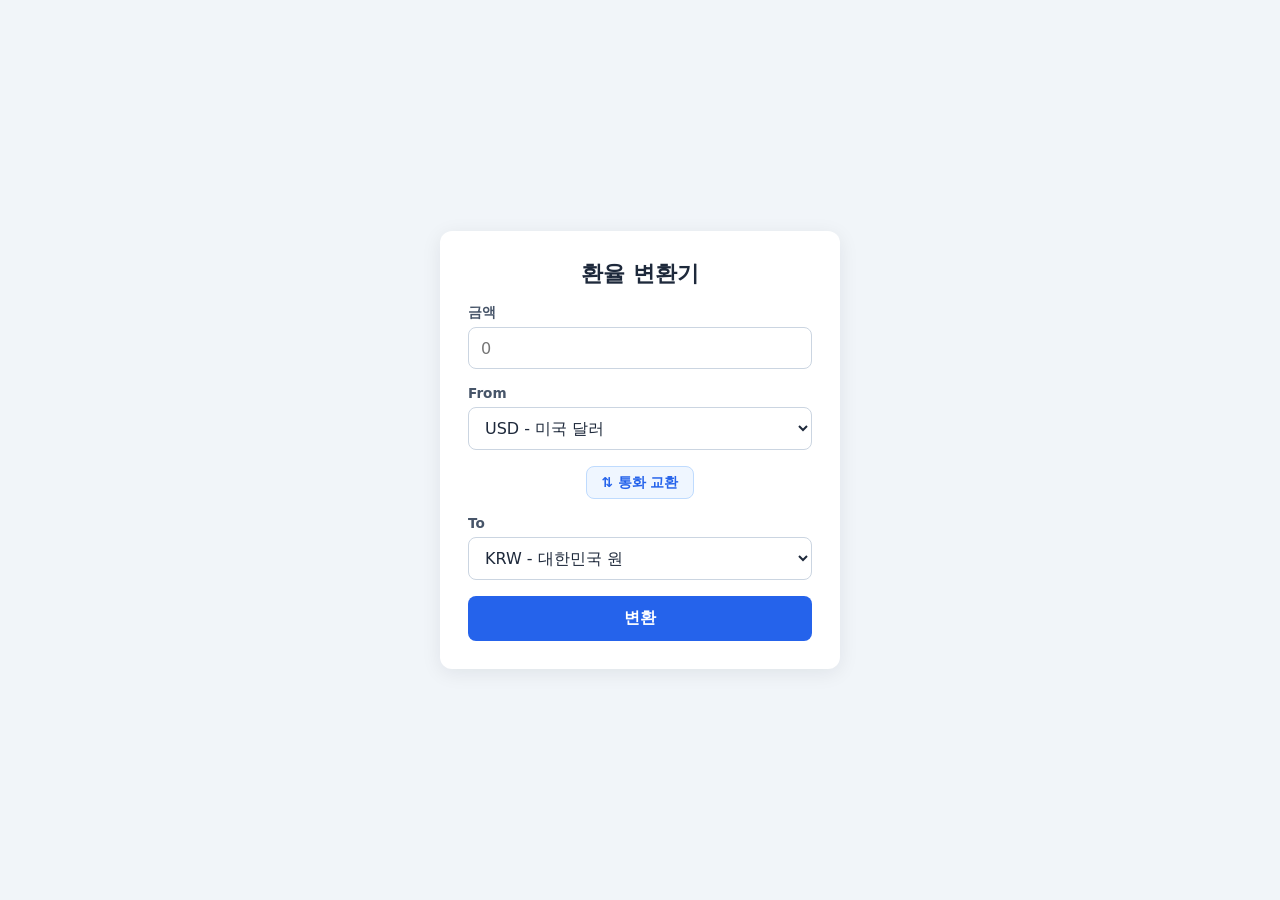
==== fxconveter/index.html @ dca4a6d1 "Initial commit: My portfolio with 3 projects Co-Authored-By: Claude Opus 5 (1M context) <noreply@ant" ====
<!DOCTYPE html>
<html lang="ko">
<head>
  <meta charset="utf-8">
  <meta name="viewport" content="width=device-width, initial-scale=1">
  <title>환율 변환기</title>
  <link rel="stylesheet" href="style.css">
</head>
<body>
  <main class="card">
    <h1>환율 변환기</h1>

    <div class="field">
      <label for="amount">금액</label>
      <input id="amount" type="number" inputmode="decimal" min="0" step="any" placeholder="0">
    </div>

    <div class="field">
      <label for="from">From</label>
      <select id="from">
        <option value="USD" selected>USD - 미국 달러</option>
        <option value="EUR">EUR - 유로</option>
        <option value="KRW">KRW - 대한민국 원</option>
        <option value="JPY">JPY - 일본 엔</option>
      </select>
    </div>

    <button id="swap-btn" type="button" class="swap" title="From과 To 통화를 교환합니다">⇅ 통화 교환</button>

    <div class="field">
      <label for="to">To</label>
      <select id="to">
        <option value="USD">USD - 미국 달러</option>
        <option value="EUR">EUR - 유로</option>
        <option value="KRW" selected>KRW - 대한민국 원</option>
        <option value="JPY">JPY - 일본 엔</option>
      </select>
    </div>

    <button id="convert" type="button">변환</button>

    <div id="result" class="result" aria-live="polite"></div>
  </main>

  <script src="main.js" defer></script>
</body>
</html>
---- fxconveter/style.css ----
* {
  box-sizing: border-box;
}

body {
  margin: 0;
  min-height: 100vh;
  display: flex;
  align-items: center;
  justify-content: center;
  padding: 1.5rem;
  font-family: "Segoe UI", "Malgun Gothic", system-ui, sans-serif;
  background: #f1f5f9;
  color: #1e293b;
}

.card {
  width: 100%;
  max-width: 400px;
  display: flex;
  flex-direction: column;
  gap: 1rem;
  padding: 1.75rem;
  background: #fff;
  border-radius: 12px;
  box-shadow: 0 4px 20px rgba(15, 23, 42, 0.08);
}

h1 {
  margin: 0;
  font-size: 1.35rem;
  text-align: center;
}

.field {
  display: flex;
  flex-direction: column;
  gap: 0.35rem;
}

label {
  font-size: 0.85rem;
  font-weight: 600;
  color: #475569;
}

input,
select {
  width: 100%;
  padding: 0.65rem 0.75rem;
  font-size: 1rem;
  font-family: inherit;
  color: inherit;
  background: #fff;
  border: 1px solid #cbd5e1;
  border-radius: 8px;
}

input:focus,
select:focus {
  outline: 2px solid #2563eb;
  outline-offset: 1px;
  border-color: #2563eb;
}

button {
  padding: 0.75rem;
  font-size: 1rem;
  font-family: inherit;
  font-weight: 600;
  color: #fff;
  background: #2563eb;
  border: none;
  border-radius: 8px;
  cursor: pointer;
}

button:hover:not(:disabled) {
  background: #1d4ed8;
}

button:disabled {
  background: #94a3b8;
  cursor: not-allowed;
}

button.swap {
  align-self: center;
  padding: 0.4rem 0.9rem;
  font-size: 0.85rem;
  color: #2563eb;
  background: #eff6ff;
  border: 1px solid #bfdbfe;
}

button.swap:hover:not(:disabled) {
  background: #dbeafe;
}

.result {
  min-height: 1.5rem;
  padding: 0.75rem;
  font-size: 1.05rem;
  font-weight: 600;
  text-align: center;
  background: #f8fafc;
  border: 1px dashed #cbd5e1;
  border-radius: 8px;
  word-break: break-word;
}

.result:empty {
  display: none;
}

.result .rate {
  display: block;
  margin-top: 0.35rem;
  font-size: 0.8rem;
  font-weight: 400;
  color: #64748b;
}

.result.error {
  color: #b91c1c;
  font-weight: 500;
  background: #fef2f2;
  border-color: #fecaca;
}
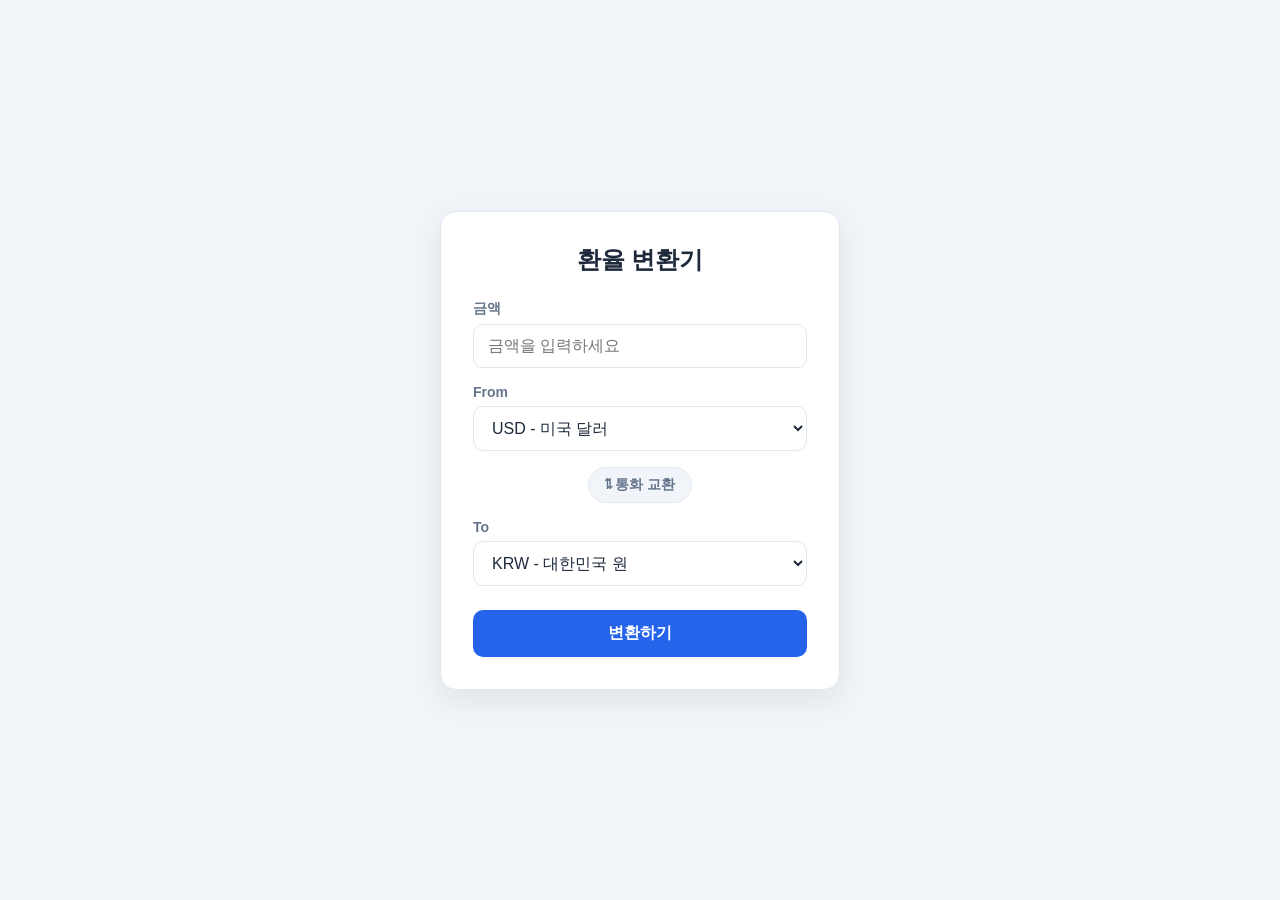
==== commit acf0c7c4: "Initial commit: MY Portfolio app completed Co-Authored-By: Claude Opus 5 (1M context) <noreply@anthr" ====
--- a/fxconveter/index.html
+++ b/fxconveter/index.html
@@ -1,35 +1,51 @@
 <!DOCTYPE html>
 <html lang="ko">
 <head>
-  <meta charset="utf-8">
-  <meta name="viewport" content="width=device-width, initial-scale=1">
+  <meta charset="UTF-8">
+  <meta name="viewport" content="width=device-width, initial-scale=1.0">
   <title>환율 변환기</title>
   <link rel="stylesheet" href="style.css">
 </head>
 <body>
-  <main class="card">
-    <h1>환율 변환기</h1>
+  <main class="converter">
+    <h1 class="converter__title">환율 변환기</h1>
 
-    <div class="field">
-      <label for="amount">금액</label>
-      <input id="amount" type="number" inputmode="decimal" min="0" step="any" placeholder="0">
+    <!-- 금액 입력 -->
+    <div class="converter__field">
+      <label class="converter__label" for="amount">금액</label>
+      <input
+        class="converter__input"
+        id="amount"
+        type="number"
+        min="0"
+        step="any"
+        inputmode="decimal"
+        placeholder="금액을 입력하세요"
+      >
     </div>
 
-    <div class="field">
-      <label for="from">From</label>
-      <select id="from">
-        <option value="USD" selected>USD - 미국 달러</option>
+    <!-- 변환할 통화 선택 -->
+    <div class="converter__field">
+      <label class="converter__label" for="from">From</label>
+      <select class="converter__select" id="from">
+        <option value="USD">USD - 미국 달러</option>
         <option value="EUR">EUR - 유로</option>
         <option value="KRW">KRW - 대한민국 원</option>
         <option value="JPY">JPY - 일본 엔</option>
       </select>
     </div>
 
-    <button id="swap-btn" type="button" class="swap" title="From과 To 통화를 교환합니다">⇅ 통화 교환</button>
+    <!-- 통화 교환 버튼 -->
+    <button
+      class="converter__swap"
+      id="swap-btn"
+      type="button"
+      aria-label="From과 To 통화 교환"
+    >⇅ 통화 교환</button>
 
-    <div class="field">
-      <label for="to">To</label>
-      <select id="to">
+    <div class="converter__field">
+      <label class="converter__label" for="to">To</label>
+      <select class="converter__select" id="to">
         <option value="USD">USD - 미국 달러</option>
         <option value="EUR">EUR - 유로</option>
         <option value="KRW" selected>KRW - 대한민국 원</option>
@@ -37,9 +53,11 @@
       </select>
     </div>
 
-    <button id="convert" type="button">변환</button>
+    <!-- 변환 버튼 -->
+    <button class="converter__button" id="convert" type="button">변환하기</button>
 
-    <div id="result" class="result" aria-live="polite"></div>
+    <!-- 결과 표시 영역 -->
+    <div class="converter__result" id="result" aria-live="polite"></div>
   </main>
 
   <script src="main.js" defer></script>
--- a/fxconveter/style.css
+++ b/fxconveter/style.css
@@ -1,129 +1,175 @@
+/* 기본 초기화 */
 * {
+  margin: 0;
+  padding: 0;
   box-sizing: border-box;
 }
 
+/* 색상/그림자 값을 한곳에서 관리 */
+:root {
+  --bg: #f1f5f9;
+  --card: #ffffff;
+  --border: #e2e8f0;
+  --text: #1e293b;
+  --text-dim: #64748b;
+  --accent: #2563eb;
+  --accent-hover: #1d4ed8;
+  --error: #dc2626;
+  --shadow: 0 10px 30px rgba(15, 23, 42, 0.08);
+}
+
+/* 카드를 화면 중앙에 배치 */
 body {
-  margin: 0;
-  min-height: 100vh;
   display: flex;
   align-items: center;
   justify-content: center;
-  padding: 1.5rem;
-  font-family: "Segoe UI", "Malgun Gothic", system-ui, sans-serif;
-  background: #f1f5f9;
-  color: #1e293b;
+  min-height: 100vh;
+  padding: 24px;
+  background: var(--bg);
+  color: var(--text);
+  font-family: "Segoe UI", "Pretendard", "Malgun Gothic", sans-serif;
 }
 
-.card {
+/* 변환기 카드 */
+.converter {
   width: 100%;
   max-width: 400px;
-  display: flex;
-  flex-direction: column;
-  gap: 1rem;
-  padding: 1.75rem;
-  background: #fff;
-  border-radius: 12px;
-  box-shadow: 0 4px 20px rgba(15, 23, 42, 0.08);
+  padding: 32px;
+  background: var(--card);
+  border: 1px solid var(--border);
+  border-radius: 16px;
+  box-shadow: var(--shadow);
 }
 
-h1 {
-  margin: 0;
-  font-size: 1.35rem;
+.converter__title {
+  margin-bottom: 24px;
+  font-size: 1.5rem;
   text-align: center;
 }
 
-.field {
-  display: flex;
-  flex-direction: column;
-  gap: 0.35rem;
+/* 라벨 + 입력 요소 묶음 */
+.converter__field {
+  margin-bottom: 16px;
 }
 
-label {
-  font-size: 0.85rem;
+.converter__label {
+  display: block;
+  margin-bottom: 6px;
+  color: var(--text-dim);
+  font-size: 0.875rem;
   font-weight: 600;
-  color: #475569;
 }
 
-input,
-select {
+/* 입력창과 드롭다운의 공통 형태 */
+.converter__input,
+.converter__select {
   width: 100%;
-  padding: 0.65rem 0.75rem;
+  padding: 12px 14px;
+  background: var(--card);
+  border: 1px solid var(--border);
+  border-radius: 10px;
+  color: var(--text);
+  font-family: inherit;
   font-size: 1rem;
-  font-family: inherit;
-  color: inherit;
-  background: #fff;
-  border: 1px solid #cbd5e1;
-  border-radius: 8px;
 }
 
-input:focus,
-select:focus {
-  outline: 2px solid #2563eb;
-  outline-offset: 1px;
-  border-color: #2563eb;
+.converter__input:focus,
+.converter__select:focus {
+  outline: none;
+  border-color: var(--accent);
+  box-shadow: 0 0 0 3px rgba(37, 99, 235, 0.15);
 }
 
-button {
-  padding: 0.75rem;
-  font-size: 1rem;
+/* 통화 교환 버튼 (From / To 사이) */
+.converter__swap {
+  display: block;
+  margin: 0 auto 16px;
+  padding: 8px 16px;
+  background: var(--bg);
+  border: 1px solid var(--border);
+  border-radius: 999px;
+  color: var(--text-dim);
   font-family: inherit;
+  font-size: 0.875rem;
   font-weight: 600;
-  color: #fff;
-  background: #2563eb;
-  border: none;
-  border-radius: 8px;
   cursor: pointer;
+  transition: background 0.15s ease, color 0.15s ease;
 }
 
-button:hover:not(:disabled) {
-  background: #1d4ed8;
+.converter__swap:hover {
+  background: var(--border);
+  color: var(--text);
 }
 
-button:disabled {
-  background: #94a3b8;
+.converter__swap:focus-visible {
+  outline: none;
+  border-color: var(--accent);
+  box-shadow: 0 0 0 3px rgba(37, 99, 235, 0.15);
+}
+
+/* 변환 버튼 */
+.converter__button {
+  width: 100%;
+  margin-top: 8px;
+  padding: 13px;
+  background: var(--accent);
+  border: none;
+  border-radius: 10px;
+  color: #ffffff;
+  font-family: inherit;
+  font-size: 1rem;
+  font-weight: 600;
+  cursor: pointer;
+  transition: background 0.15s ease;
+}
+
+.converter__button:hover:not(:disabled) {
+  background: var(--accent-hover);
+}
+
+.converter__button:disabled {
+  opacity: 0.6;
   cursor: not-allowed;
 }
 
-button.swap {
-  align-self: center;
-  padding: 0.4rem 0.9rem;
-  font-size: 0.85rem;
-  color: #2563eb;
-  background: #eff6ff;
-  border: 1px solid #bfdbfe;
-}
-
-button.swap:hover:not(:disabled) {
-  background: #dbeafe;
-}
-
-.result {
-  min-height: 1.5rem;
-  padding: 0.75rem;
-  font-size: 1.05rem;
+/* 결과 표시 영역 (내용이 없으면 숨김) */
+.converter__result {
+  margin-top: 20px;
+  padding: 16px;
+  background: var(--bg);
+  border-radius: 10px;
+  font-size: 1.125rem;
   font-weight: 600;
   text-align: center;
-  background: #f8fafc;
-  border: 1px dashed #cbd5e1;
-  border-radius: 8px;
   word-break: break-word;
 }
 
-.result:empty {
+.converter__result:empty {
   display: none;
 }
 
-.result .rate {
-  display: block;
-  margin-top: 0.35rem;
-  font-size: 0.8rem;
-  font-weight: 400;
-  color: #64748b;
+/* 오류 상태 */
+.converter__result.is-error {
+  color: var(--error);
+  font-size: 0.938rem;
+  font-weight: 500;
 }
 
-.result.error {
-  color: #b91c1c;
-  font-weight: 500;
-  background: #fef2f2;
-  border-color: #fecaca;
+/* 좁은 화면 대응 */
+@media (max-width: 480px) {
+  .converter {
+    padding: 24px 20px;
+  }
+
+  .converter__title {
+    font-size: 1.25rem;
+  }
 }
+
+/* 애니메이션 최소화 설정 존중 */
+@media (prefers-reduced-motion: reduce) {
+  .converter__button,
+  .converter__swap {
+    transition: none;
+  }
+}
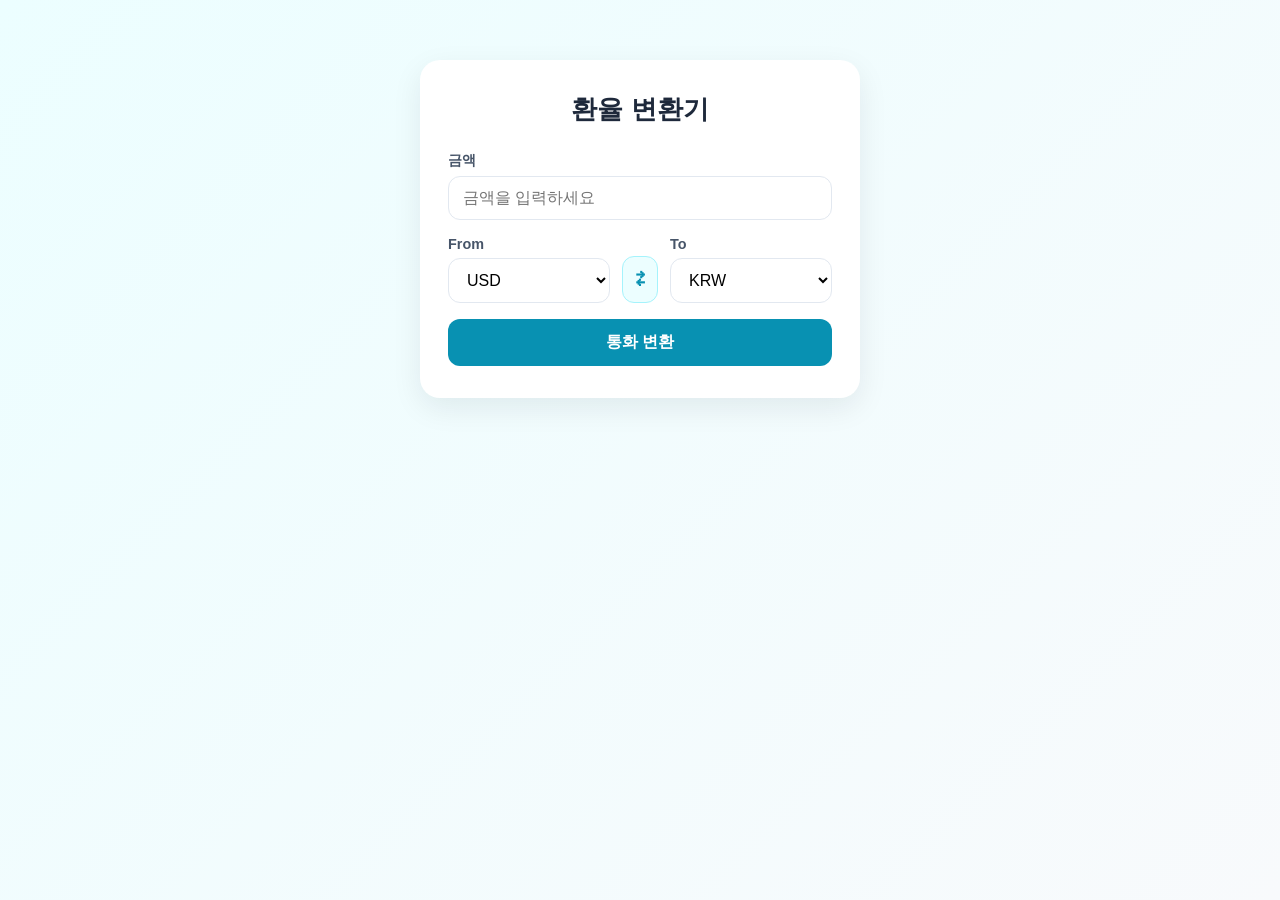
==== commit ceed8105: "Initial commit: auto generate app completed Co-Authored-By: Claude Sonnet 5.5 <noreply@anthropic.com" ====
--- a/fxconveter/index.html
+++ b/fxconveter/index.html
@@ -7,59 +7,43 @@
   <link rel="stylesheet" href="style.css">
 </head>
 <body>
-  <main class="converter">
-    <h1 class="converter__title">환율 변환기</h1>
+  <main class="card">
+    <h1 class="title">환율 변환기</h1>
 
-    <!-- 금액 입력 -->
-    <div class="converter__field">
-      <label class="converter__label" for="amount">금액</label>
-      <input
-        class="converter__input"
-        id="amount"
-        type="number"
-        min="0"
-        step="any"
-        inputmode="decimal"
-        placeholder="금액을 입력하세요"
-      >
+    <label class="field">
+      <span>금액</span>
+      <input type="number" id="amount" min="0" step="any" inputmode="decimal" placeholder="금액을 입력하세요">
+    </label>
+
+    <div class="row">
+      <label class="field">
+        <span>From</span>
+        <select id="from-currency">
+          <option value="USD" selected>USD</option>
+          <option value="EUR">EUR</option>
+          <option value="KRW">KRW</option>
+          <option value="JPY">JPY</option>
+        </select>
+      </label>
+
+      <button type="button" id="swap-btn" class="swap-btn" aria-label="From과 To 통화 교환" title="통화 교환">⇄</button>
+
+      <label class="field">
+        <span>To</span>
+        <select id="to-currency">
+          <option value="USD">USD</option>
+          <option value="EUR">EUR</option>
+          <option value="KRW" selected>KRW</option>
+          <option value="JPY">JPY</option>
+        </select>
+      </label>
     </div>
 
-    <!-- 변환할 통화 선택 -->
-    <div class="converter__field">
-      <label class="converter__label" for="from">From</label>
-      <select class="converter__select" id="from">
-        <option value="USD">USD - 미국 달러</option>
-        <option value="EUR">EUR - 유로</option>
-        <option value="KRW">KRW - 대한민국 원</option>
-        <option value="JPY">JPY - 일본 엔</option>
-      </select>
-    </div>
+    <button type="button" id="convert-btn" class="convert-btn">통화 변환</button>
 
-    <!-- 통화 교환 버튼 -->
-    <button
-      class="converter__swap"
-      id="swap-btn"
-      type="button"
-      aria-label="From과 To 통화 교환"
-    >⇅ 통화 교환</button>
-
-    <div class="converter__field">
-      <label class="converter__label" for="to">To</label>
-      <select class="converter__select" id="to">
-        <option value="USD">USD - 미국 달러</option>
-        <option value="EUR">EUR - 유로</option>
-        <option value="KRW" selected>KRW - 대한민국 원</option>
-        <option value="JPY">JPY - 일본 엔</option>
-      </select>
-    </div>
-
-    <!-- 변환 버튼 -->
-    <button class="converter__button" id="convert" type="button">변환하기</button>
-
-    <!-- 결과 표시 영역 -->
-    <div class="converter__result" id="result" aria-live="polite"></div>
+    <div id="result" class="result" aria-live="polite"></div>
   </main>
 
-  <script src="main.js" defer></script>
+  <script src="main.js"></script>
 </body>
 </html>
--- a/fxconveter/style.css
+++ b/fxconveter/style.css
@@ -1,175 +1,124 @@
-/* 기본 초기화 */
 * {
+  box-sizing: border-box;
   margin: 0;
   padding: 0;
-  box-sizing: border-box;
 }
 
-/* 색상/그림자 값을 한곳에서 관리 */
-:root {
-  --bg: #f1f5f9;
-  --card: #ffffff;
-  --border: #e2e8f0;
-  --text: #1e293b;
-  --text-dim: #64748b;
-  --accent: #2563eb;
-  --accent-hover: #1d4ed8;
-  --error: #dc2626;
-  --shadow: 0 10px 30px rgba(15, 23, 42, 0.08);
+body {
+  min-height: 100vh;
+  display: flex;
+  justify-content: center;
+  align-items: flex-start;
+  padding: 60px 16px;
+  background: linear-gradient(135deg, #ecfeff 0%, #f8fafc 100%);
+  font-family: -apple-system, BlinkMacSystemFont, "Segoe UI", "Malgun Gothic", "Apple SD Gothic Neo", sans-serif;
+  color: #1e293b;
 }
 
-/* 카드를 화면 중앙에 배치 */
-body {
-  display: flex;
-  align-items: center;
-  justify-content: center;
-  min-height: 100vh;
-  padding: 24px;
-  background: var(--bg);
-  color: var(--text);
-  font-family: "Segoe UI", "Pretendard", "Malgun Gothic", sans-serif;
+.card {
+  width: 100%;
+  max-width: 440px;
+  background: #fff;
+  border-radius: 20px;
+  padding: 32px 28px;
+  box-shadow: 0 10px 30px rgba(15, 23, 42, 0.08);
 }
 
-/* 변환기 카드 */
-.converter {
-  width: 100%;
-  max-width: 400px;
-  padding: 32px;
-  background: var(--card);
-  border: 1px solid var(--border);
-  border-radius: 16px;
-  box-shadow: var(--shadow);
+.title {
+  text-align: center;
+  font-size: 1.6rem;
+  margin-bottom: 24px;
 }
 
-.converter__title {
-  margin-bottom: 24px;
-  font-size: 1.5rem;
-  text-align: center;
+.field {
+  display: flex;
+  flex-direction: column;
+  gap: 6px;
+  flex: 1;
+  margin-bottom: 16px;
+  font-size: 0.9rem;
+  font-weight: 600;
+  color: #475569;
 }
 
-/* 라벨 + 입력 요소 묶음 */
-.converter__field {
-  margin-bottom: 16px;
+.row {
+  display: flex;
+  gap: 12px;
 }
 
-.converter__label {
-  display: block;
-  margin-bottom: 6px;
-  color: var(--text-dim);
-  font-size: 0.875rem;
+.swap-btn {
+  align-self: flex-end;
+  margin-bottom: 16px;
+  padding: 10px 12px;
+  font-size: 1.3rem;
+  line-height: 1.2;
   font-weight: 600;
+  white-space: nowrap;
+  color: #0891b2;
+  background: #ecfeff;
+  border: 1.5px solid #a5f3fc;
+  border-radius: 12px;
+  cursor: pointer;
+  transition: background 0.2s;
 }
 
-/* 입력창과 드롭다운의 공통 형태 */
-.converter__input,
-.converter__select {
+.swap-btn:hover {
+  background: #cffafe;
+}
+
+input,
+select {
   width: 100%;
   padding: 12px 14px;
-  background: var(--card);
-  border: 1px solid var(--border);
-  border-radius: 10px;
-  color: var(--text);
-  font-family: inherit;
   font-size: 1rem;
+  border: 1.5px solid #e2e8f0;
+  border-radius: 12px;
+  outline: none;
+  background: #fff;
+  transition: border-color 0.2s, box-shadow 0.2s;
 }
 
-.converter__input:focus,
-.converter__select:focus {
-  outline: none;
-  border-color: var(--accent);
-  box-shadow: 0 0 0 3px rgba(37, 99, 235, 0.15);
+input:focus,
+select:focus {
+  border-color: #0891b2;
+  box-shadow: 0 0 0 3px rgba(8, 145, 178, 0.15);
 }
 
-/* 통화 교환 버튼 (From / To 사이) */
-.converter__swap {
-  display: block;
-  margin: 0 auto 16px;
-  padding: 8px 16px;
-  background: var(--bg);
-  border: 1px solid var(--border);
-  border-radius: 999px;
-  color: var(--text-dim);
-  font-family: inherit;
-  font-size: 0.875rem;
+.convert-btn {
+  width: 100%;
+  padding: 13px;
+  font-size: 1rem;
   font-weight: 600;
+  color: #fff;
+  background: #0891b2;
+  border: none;
+  border-radius: 12px;
   cursor: pointer;
-  transition: background 0.15s ease, color 0.15s ease;
+  transition: background 0.2s;
 }
 
-.converter__swap:hover {
-  background: var(--border);
-  color: var(--text);
+.convert-btn:hover:not(:disabled) {
+  background: #0e7490;
 }
 
-.converter__swap:focus-visible {
-  outline: none;
-  border-color: var(--accent);
-  box-shadow: 0 0 0 3px rgba(37, 99, 235, 0.15);
+.convert-btn:disabled {
+  opacity: 0.6;
+  cursor: wait;
 }
 
-/* 변환 버튼 */
-.converter__button {
-  width: 100%;
-  margin-top: 8px;
-  padding: 13px;
-  background: var(--accent);
-  border: none;
-  border-radius: 10px;
-  color: #ffffff;
-  font-family: inherit;
-  font-size: 1rem;
+.result {
+  margin-top: 20px;
+  text-align: center;
+  font-size: 1.2rem;
   font-weight: 600;
-  cursor: pointer;
-  transition: background 0.15s ease;
-}
-
-.converter__button:hover:not(:disabled) {
-  background: var(--accent-hover);
-}
-
-.converter__button:disabled {
-  opacity: 0.6;
-  cursor: not-allowed;
-}
-
-/* 결과 표시 영역 (내용이 없으면 숨김) */
-.converter__result {
-  margin-top: 20px;
-  padding: 16px;
-  background: var(--bg);
-  border-radius: 10px;
-  font-size: 1.125rem;
-  font-weight: 600;
-  text-align: center;
   word-break: break-word;
 }
 
-.converter__result:empty {
+.result:empty {
   display: none;
 }
 
-/* 오류 상태 */
-.converter__result.is-error {
-  color: var(--error);
-  font-size: 0.938rem;
-  font-weight: 500;
+.result.error {
+  font-size: 1rem;
+  color: #ef4444;
 }
-
-/* 좁은 화면 대응 */
-@media (max-width: 480px) {
-  .converter {
-    padding: 24px 20px;
-  }
-
-  .converter__title {
-    font-size: 1.25rem;
-  }
-}
-
-/* 애니메이션 최소화 설정 존중 */
-@media (prefers-reduced-motion: reduce) {
-  .converter__button,
-  .converter__swap {
-    transition: none;
-  }
-}
